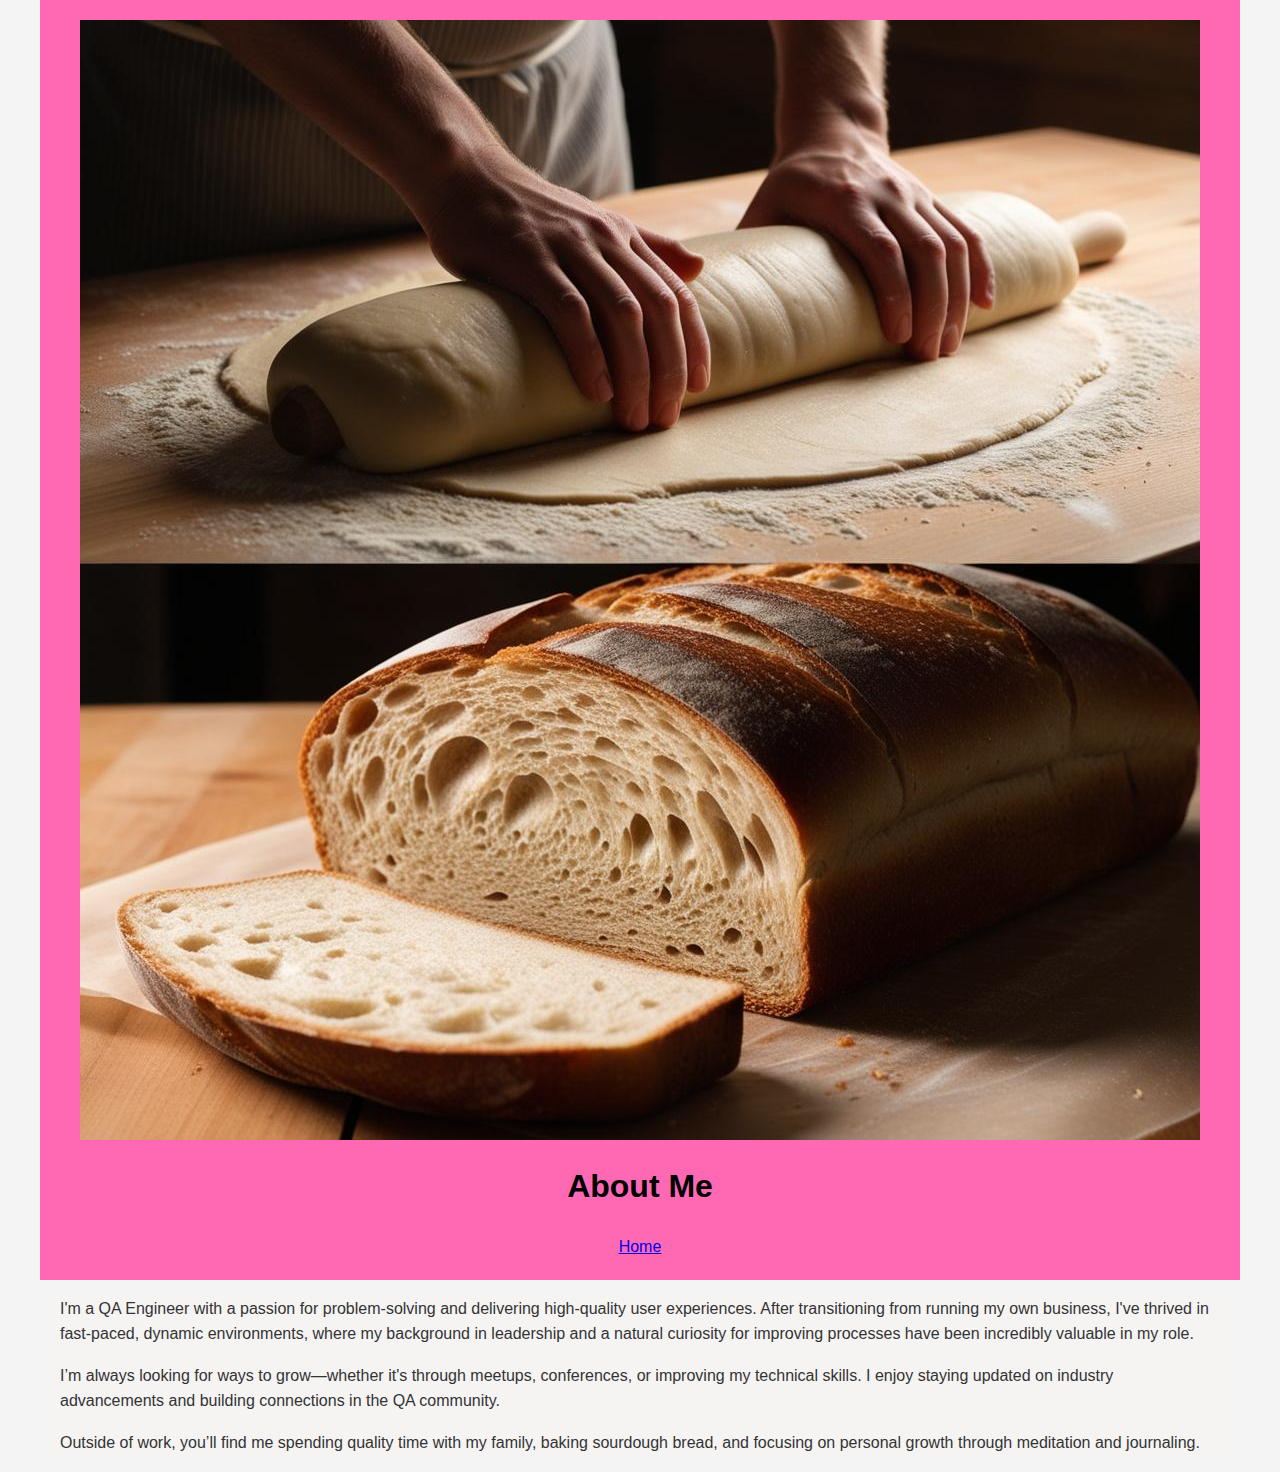
==== aboutme.html @ c9eb646d "Create AboutMe page" ====
<!DOCTYPE html>
<html lang="en">

<head>
    <meta charset="UTF-8">
    <meta name="viewport" content="width=device-width, initial-scale=1.0">
    <title>About Denise Kidman</title>
    <link rel="stylesheet" href="contact.css">
    <link rel="stylesheet" href="styles.css">
</head>

<body>
    <div class="container">
        <header class="image-container">
            <img src="sourdoughimage.png" alt="Portrait of Sourdough Bread" class="sourdough-photo" />
            <h1 class="title">About Me</h1>
            <nav>
                <a href="/index.html">Home</a>
            </nav>
        </header>
        <main>
            <div class="container">
                <section>
                    <p>I'm a QA Engineer with a passion for problem-solving and delivering high-quality user
                        experiences.
                        After transitioning from running my own business, I've thrived in fast-paced, dynamic
                        environments,
                        where my background in leadership and a natural curiosity for improving processes have
                        been
                        incredibly
                        valuable in my role.</p>
                    <p>I’m always looking for ways to grow—whether it's through meetups, conferences, or improving my
                        technical skills. I enjoy staying updated on industry advancements and building connections in
                        the QA community.
                    </p>
                    <p>Outside of work, you’ll find me spending quality time with my family, baking sourdough
                        bread, and
                        focusing on personal growth through meditation and journaling.</p>
                </section>
        </main>
    </div>
</body>

</html>
---- styles.css ----
:root {
    --primary-color: #f03aaae1;
    /* A vibrant pink */
    --secondary-color: #1cdad0ec;
    /* A bright teal */
    --text-color: #333;
    /* Dark gray for text */
    --bg-color: #f4f4f4;
    /* Light gray for background */
    --text-color-light: #333333;
    --bg-color-light: #f4f4f4;
    --text-color-dark: #f4f4f4;
    --bg-color-dark: #222222;
}

.title {
    color: black;
}

body {
    font-family: 'Roboto', sans-serif;
    line-height: 1.6;
    color: var(--text-color-light);
    background-color: var(--bg-color-light);
    transition: color 0.3s, background-color 0.3s;
    margin: 0;
    padding: 0;
}

/* Dark mode toggle styles */
.dark-mode-toggle {
    position: fixed;
    top: 20px;
    right: 20px;
}

.dark-mode-checkbox {
    opacity: 0;
    position: absolute;
}

label {
    width: 200px;
    height: 20px;
    position: relative;
    display: inline-block;
    background-color: var(--primary-color);
    border-radius: 100px;
    box-shadow: 0 0 10px rgba(0, 0, 0, 0.1);
    cursor: pointer;
    transition: background-color 0.3s;
}

label::after {
    content: '';
    width: 20px;
    height: 20px;
    background-color: var(--text-color-light);
    border-radius: 50%;
    position: absolute;
    top: 0;
    left: 0;
    transition: background-color 0.3s;
}

input:checked+label {
    background-color: var(--secondary-color);
}

input:checked+label:after {
    background-color: var(--secondary-color);
}

.dark-mode-label {
    display: flex;
    align-items: center;
    cursor: pointer;
}

.toggle-track {
    position: relative;
    width: 50px;
    height: 24px;
    background-color: #ccc;
    border-radius: 12px;
    transition: background-color 0.3s;
}

.toggle-indicator {
    position: absolute;
    top: 2px;
    left: 2px;
    width: 20px;
    height: 20px;
    background-color: white;
    border-radius: 50%;
    transition: transform 0.3s;
}

.toggle-text {
    margin-left: 10px;
    font-size: 14px;
}

/* Checked state */
.dark-mode-checkbox:checked+.dark-mode-label .toggle-track {
    background-color: var(--primary-color);
}

.dark-mode-checkbox:checked+.dark-mode-label .toggle-indicator {
    transform: translateX(26px);
}

/* Dark mode styles */
.dark-mode-checkbox:checked~body {
    --text-color: #f4f4f4;
    --bg-color: #333;
}

.dark-mode-checkbox:checked~body section {
    background-color: #444;
}

/* Keep nav list text color black in dark mode */
.dark-mode-checkbox:checked~body .nav-list {
    color: black;
}

main {
    background-color: rgb(245, 244, 243);
}

.container {
    max-width: 1200px;
    margin: 0 auto;
    padding: 0 20px;
}

header {
    background-color: hotpink;
    text-align: center;
    padding: 20px 0;
}

.image-container {
    display: flex;
    flex-direction: column;
    align-items: center;
}

.denise-photo {
    width: 200px;
    height: 200px;
    border-radius: 50%;
    object-fit: cover;
    margin-bottom: 20px;
}

.nav-list {
    display: flex;
    list-style-type: none;
    justify-content: center;
    justify-content: space-around;
    font-family: 'Franklin Gothic Medium', 'Arial Narrow', Arial, sans-serif;
    color: var(--text-color);
    background-color: aquamarine;
    padding: 5px;
}

.nav-list a:hover {
    color: hotpink;
}

/* Light mode (default) styles */
body {
    color: var(--text-color-light);
    background-color: var(--bg-color-light);
    transition: color 0.3s, background-color 0.3s;
}

/* Dark mode styles */
.dark-mode-checkbox:checked~body {
    color: var(--text-color-dark);
    background-color: var(--bg-color-dark);
}

/* Optionally, style other elements in dark mode */
.dark-mode-checkbox:checked~body header {
    background-color: var(--bg-color-dark);
}

.dark-mode-checkbox:checked~body .nav-list {
    color: black;
    /* Keep nav text black in dark mode */
}

#theme-switch {
    height: 50px;
    width: 50px;
    position: fixed;
    padding: 0;
    border-radius: 50%;
    background-color: var(--primary-color);
    display: flex;
    justify-content: center;
    align-items: center;
    position: fixed;
    top: 20px;
    right: 20px;
}
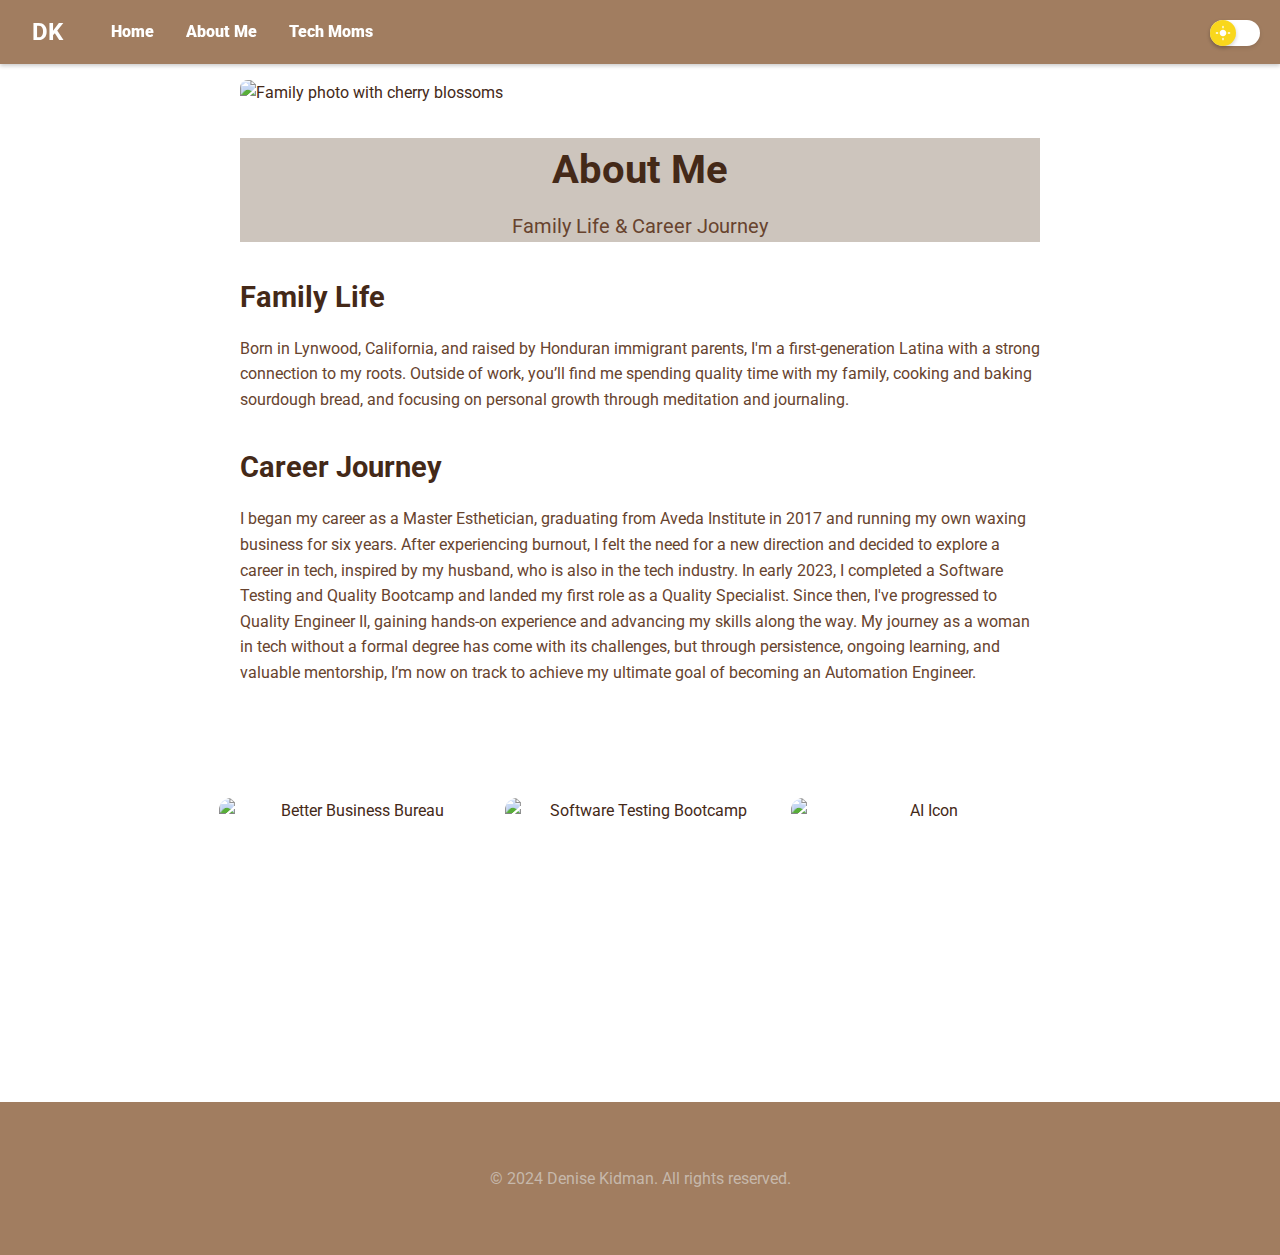
==== commit 744bc74e: "new style" ====
--- a/aboutme.html
+++ b/aboutme.html
@@ -4,41 +4,96 @@
 <head>
     <meta charset="UTF-8">
     <meta name="viewport" content="width=device-width, initial-scale=1.0">
-    <title>About Denise Kidman</title>
-    <link rel="stylesheet" href="contact.css">
+    <link rel="stylesheet" href="https://fonts.googleapis.com/css2?family=Roboto:wght@300;400;700&display=swap">
     <link rel="stylesheet" href="styles.css">
+    <link rel="stylesheet" href="aboutmestyle.css">
+    <title>About Me - Denise Kidman</title>
 </head>
 
 <body>
-    <div class="container">
-        <header class="image-container">
-            <img src="sourdoughimage.png" alt="Portrait of Sourdough Bread" class="sourdough-photo" />
-            <h1 class="title">About Me</h1>
-            <nav>
-                <a href="/index.html">Home</a>
-            </nav>
-        </header>
-        <main>
-            <div class="container">
-                <section>
-                    <p>I'm a QA Engineer with a passion for problem-solving and delivering high-quality user
-                        experiences.
-                        After transitioning from running my own business, I've thrived in fast-paced, dynamic
-                        environments,
-                        where my background in leadership and a natural curiosity for improving processes have
-                        been
-                        incredibly
-                        valuable in my role.</p>
-                    <p>I’m always looking for ways to grow—whether it's through meetups, conferences, or improving my
-                        technical skills. I enjoy staying updated on industry advancements and building connections in
-                        the QA community.
-                    </p>
-                    <p>Outside of work, you’ll find me spending quality time with my family, baking sourdough
-                        bread, and
-                        focusing on personal growth through meditation and journaling.</p>
-                </section>
-        </main>
-    </div>
+    <nav class="main-nav">
+        <div class="nav-container">
+            <div class="logo">
+                <a href="index.html">DK</a>
+            </div>
+            <ul class="nav-list">
+                <li><a href="index.html">Home</a></li>
+                <li><a href="aboutme.html">About Me</a></li>
+                <li><a href="techmoms.html">Tech Moms</a></li>
+            </ul>
+            <div class="dark-mode-toggle">
+                <input type="checkbox" id="darkmode-toggle" class="dark-mode-checkbox">
+                <label for="darkmode-toggle" class="dark-mode-label">
+                    <div class="toggle-indicator">
+                        <svg class="sun-icon" xmlns="http://www.w3.org/2000/svg" viewBox="0 0 24 24">
+                            <path
+                                d="M12 7c-2.76 0-5 2.24-5 5s2.24 5 5 5 5-2.24 5-5-2.24-5-5-5zM2 13h2c.55 0 1-.45 1-1s-.45-1-1-1H2c-.55 0-1 .45-1 1s.45 1 1 1zm18 0h2c.55 0 1-.45 1-1s-.45-1-1-1h-2c-.55 0-1 .45-1 1s.45 1 1 1zM11 2v2c0 .55.45 1 1 1s1-.45 1-1V2c0-.55-.45-1-1-1s-1 .45-1 1zm0 18v2c0 .55.45 1 1 1s1-.45 1-1v-2c0-.55-.45-1-1-1s-1 .45-1 1z" />
+                        </svg>
+                        <svg class="moon-icon" xmlns="http://www.w3.org/2000/svg" viewBox="0 0 24 24">
+                            <path
+                                d="M12 3c-4.97 0-9 4.03-9 9s4.03 9 9 9 9-4.03 9-9c0-0.46-0.04-0.92-0.1-1.36-0.98 1.37-2.58 2.26-4.4 2.26-2.98 0-5.4-2.42-5.4-5.4 0-1.81 0.89-3.42 2.26-4.4C12.92 3.04 12.46 3 12 3z" />
+                        </svg>
+                    </div>
+                </label>
+            </div>
+        </div>
+    </nav>
+
+    <main>
+        <div class="container">
+            <img src="familyphoto.png" alt="Family photo with cherry blossoms" class="full-width-image" />
+            <section class="hero-section">
+                <div class="profile-intro">
+                    <div class="intro-text">
+                        <h1 class="title">About Me</h1>
+                        <p class="subtitle">Family Life & Career Journey</p>
+                    </div>
+                </div>
+            </section>
+
+            <section>
+                <h2>Family Life</h2>
+                <p>Born in Lynwood, California, and raised by Honduran immigrant parents, I'm a first-generation Latina
+                    with a strong connection to my roots.
+                    Outside of work, you’ll find me spending quality time with my family, cooking and baking sourdough
+                    bread,
+                    and focusing on personal growth through meditation and journaling.</p>
+            </section>
+
+            <section>
+                <h2>Career Journey</h2>
+                <p>I began my career as a Master Esthetician, graduating from Aveda Institute in 2017 and running my
+                    own waxing business for six years. After experiencing burnout, I felt the need for a new
+                    direction and decided to explore a career in tech, inspired by my husband, who is also in the tech
+                    industry. In early 2023, I completed a Software Testing and Quality Bootcamp and landed my first
+                    role as a Quality Specialist. Since then, I've progressed to Quality Engineer II, gaining hands-on
+                    experience and advancing my skills along the way. My journey as a woman in tech without a formal
+                    degree has come with its challenges, but through persistence, ongoing learning, and valuable
+                    mentorship, I’m now on track to achieve my ultimate goal of becoming an Automation Engineer.</p>
+            </section>
+        </div>
+    </main>
+
+    <section class="career-images">
+        <div class="image-grid">
+            <div class="career-image">
+                <img src="bbb.png" alt="Better Business Bureau" />
+            </div>
+            <div class="career-image">
+                <img src="bootcamp.png" alt="Software Testing Bootcamp" />
+            </div>
+            <div class="career-image">
+                <img src="AIcon.png" alt="AI Icon" />
+            </div>
+        </div>
+    </section>
+
+    <footer>
+        <div class="container">
+            <p class="copyright__info">&copy; 2024 Denise Kidman. All rights reserved.</p>
+        </div>
+    </footer>
+    <script src="index.js"></script>
 </body>
 
 </html>--- a/styles.css
+++ b/styles.css
@@ -1,20 +1,29 @@
 :root {
-    --primary-color: #f03aaae1;
-    /* A vibrant pink */
-    --secondary-color: #1cdad0ec;
-    /* A bright teal */
-    --text-color: #333;
-    /* Dark gray for text */
-    --bg-color: #f4f4f4;
-    /* Light gray for background */
-    --text-color-light: #333333;
-    --bg-color-light: #f4f4f4;
-    --text-color-dark: #f4f4f4;
-    --bg-color-dark: #222222;
-}
-
-.title {
-    color: black;
+    --beige: #C6B8AB;
+    /* color one - light beige */
+    --light-gray: #CDC5BD;
+    /* color two - light gray */
+    --brown: #A17D60;
+    /* color three - medium brown */
+    --black: #19100E;
+    /* color four - almost black */
+    --dark-brown: #67432E;
+    /* color five - dark brown */
+    --deeper-brown: #442918;
+    /* color six - deeper brown */
+
+    /* Light mode */
+    --text-color-light: #442918;
+    /* deeper brown for text */
+    --bg-color-light: #fff;
+    --header-light: var(--brown);
+    --nav-light: var(--beige);
+
+    /* Dark mode */
+    --text-color-dark: var(--beige);
+    --bg-color-dark: var(--black);
+    --header-dark: var(--dark-brown);
+    --nav-dark: var(--light-gray);
 }
 
 body {
@@ -22,7 +31,6 @@
     line-height: 1.6;
     color: var(--text-color-light);
     background-color: var(--bg-color-light);
-    transition: color 0.3s, background-color 0.3s;
     margin: 0;
     padding: 0;
 }
@@ -32,6 +40,7 @@
     position: fixed;
     top: 20px;
     right: 20px;
+    z-index: 1001;
 }
 
 .dark-mode-checkbox {
@@ -39,107 +48,136 @@
     position: absolute;
 }
 
-label {
-    width: 200px;
-    height: 20px;
+.dark-mode-label {
+    width: 50px;
+    height: 26px;
+    background-color: #fff;
+    border-radius: 50px;
+    cursor: pointer;
+    display: inline-block;
     position: relative;
-    display: inline-block;
-    background-color: var(--primary-color);
-    border-radius: 100px;
-    box-shadow: 0 0 10px rgba(0, 0, 0, 0.1);
-    cursor: pointer;
+    box-shadow: 0 2px 4px rgba(0, 0, 0, 0.1);
     transition: background-color 0.3s;
 }
 
-label::after {
-    content: '';
-    width: 20px;
-    height: 20px;
-    background-color: var(--text-color-light);
+.toggle-indicator {
+    width: 26px;
+    height: 26px;
+    background-color: #f9d71c;
     border-radius: 50%;
     position: absolute;
     top: 0;
     left: 0;
-    transition: background-color 0.3s;
-}
-
-input:checked+label {
-    background-color: var(--secondary-color);
-}
-
-input:checked+label:after {
-    background-color: var(--secondary-color);
-}
-
-.dark-mode-label {
+    transition: transform 0.3s, background-color 0.3s;
     display: flex;
     align-items: center;
-    cursor: pointer;
-}
-
-.toggle-track {
-    position: relative;
-    width: 50px;
-    height: 24px;
-    background-color: #ccc;
-    border-radius: 12px;
-    transition: background-color 0.3s;
-}
-
-.toggle-indicator {
+    justify-content: center;
+    box-shadow: 0 2px 4px rgba(0, 0, 0, 0.2);
+    overflow: hidden;
+}
+
+.toggle-indicator svg {
+    width: 16px;
+    height: 16px;
+    fill: #fff;
     position: absolute;
-    top: 2px;
-    left: 2px;
-    width: 20px;
-    height: 20px;
-    background-color: white;
-    border-radius: 50%;
-    transition: transform 0.3s;
-}
-
+    top: 50%;
+    left: 50%;
+    transform: translate(-50%, -50%);
+}
+
+.sun-icon {
+    opacity: 1;
+}
+
+.moon-icon {
+    opacity: 0;
+}
+
+/* Dark mode specific toggle styles */
+body.dark-mode .toggle-indicator {
+    transform: translateX(24px);
+    background-color: #383838;
+}
+
+body.dark-mode .sun-icon {
+    opacity: 0;
+}
+
+body.dark-mode .moon-icon {
+    opacity: 1;
+}
+
+/* Remove any conflicting styles */
+.toggle-track,
 .toggle-text {
-    margin-left: 10px;
-    font-size: 14px;
-}
-
-/* Checked state */
-.dark-mode-checkbox:checked+.dark-mode-label .toggle-track {
-    background-color: var(--primary-color);
-}
-
-.dark-mode-checkbox:checked+.dark-mode-label .toggle-indicator {
-    transform: translateX(26px);
+    display: none;
 }
 
 /* Dark mode styles */
-.dark-mode-checkbox:checked~body {
-    --text-color: #f4f4f4;
-    --bg-color: #333;
-}
-
-.dark-mode-checkbox:checked~body section {
-    background-color: #444;
-}
-
-/* Keep nav list text color black in dark mode */
-.dark-mode-checkbox:checked~body .nav-list {
-    color: black;
-}
-
-main {
-    background-color: rgb(245, 244, 243);
+body.dark-mode {
+    color: var(--text-color-dark);
+    background-color: var(--bg-color-dark);
+}
+
+body.dark-mode header {
+    background-color: var(--header-dark);
+}
+
+body.dark-mode main {
+    background-color: var(--bg-color-dark);
+}
+
+body.dark-mode section {
+    background-color: var(--bg-color-dark);
+}
+
+body.dark-mode .nav-list {
+    background-color: var(--nav-dark);
+    color: var(--golden);
+}
+
+body.dark-mode .nav-list a {
+    color: var(--golden);
+}
+
+body.dark-mode .title {
+    color: var(--golden);
 }
 
 .container {
-    max-width: 1200px;
+    max-width: 1800px;
     margin: 0 auto;
     padding: 0 20px;
 }
 
+.container a {
+    color: var(--brown);
+    /* Change link color */
+    text-decoration: underline;
+    transition: color 0.3s ease;
+}
+
+.container a:hover {
+    color: var(--dark-brown);
+    /* Change hover color */
+}
+
+/* Dark mode styles for the link */
+body.dark-mode .container a {
+    color: var(--beige);
+    /* Change link color in dark mode */
+}
+
+body.dark-mode .container a:hover {
+    color: var(--light-gray);
+    /* Change hover color in dark mode */
+}
+
 header {
-    background-color: hotpink;
+    background-color: var(--header-light);
     text-align: center;
-    padding: 20px 0;
+    padding: 10px 0;
 }
 
 .image-container {
@@ -148,63 +186,285 @@
     align-items: center;
 }
 
-.denise-photo {
-    width: 200px;
-    height: 200px;
-    border-radius: 50%;
+.main-nav {
+    background-color: var(--brown);
+    box-shadow: 0 2px 4px rgba(0, 0, 0, 0.2);
+    position: sticky;
+    top: 0;
+    z-index: 1000;
+    padding: 0.8rem 0;
+}
+
+.nav-container {
+    max-width: 1500px;
+    margin: 0 auto;
+    padding: 0 2rem;
+    display: flex;
+    justify-content: space-between;
+    align-items: center;
+    gap: 2rem;
+}
+
+.logo a {
+    font-size: 1.5rem;
+    font-weight: bold;
+    text-decoration: none;
+    color: white;
+    transition: color 0.3s ease;
+}
+
+.logo a:hover {
+    color: var(--beige);
+}
+
+/* Updated nav list styles */
+.nav-list {
+    display: flex;
+    gap: 0rem;
+    list-style: none;
+    margin: 0;
+    padding: 0;
+    flex-grow: 1;
+    justify-content: left;
+    background-color: transparent;
+}
+
+.nav-list a {
+    text-decoration: none;
+    color: white;
+    font-weight: 900;
+    padding: 0.5rem 1rem;
+    position: relative;
+    transition: color 0.3s ease;
+}
+
+.nav-list a:hover {
+    color: var(--deeper-brown);
+}
+
+/* Dark mode specific styles */
+body.dark-mode .main-nav {
+    background-color: var(--dark-brown);
+}
+
+body.dark-mode .nav-list {
+    background-color: transparent;
+}
+
+body.dark-mode .logo a {
+    color: white;
+}
+
+body.dark-mode .logo a:hover {
+    color: var(--beige);
+}
+
+body.dark-mode .nav-list a {
+    color: var(--beige);
+}
+
+body.dark-mode .nav-list a:hover {
+    color: var(--deeper-brown);
+}
+
+/* Dark mode toggle styles in dark mode */
+body.dark-mode .toggle-track {
+    background-color: var(--deeper-brown);
+    border: 1px solid var(--beige);
+}
+
+body.dark-mode .toggle-indicator {
+    background-color: var(--beige);
+}
+
+/* Responsive adjustments */
+@media (max-width: 768px) {
+    .nav-container {
+        padding: 0 1rem;
+    }
+
+    .nav-list {
+        gap: 1.5rem;
+    }
+
+    .nav-list a {
+        padding: 0.5rem;
+    }
+}
+
+/* Hero Section Styles */
+.hero-section {
+    background-color: var(--light-gray);
+    padding: 0;
+    text-align: center;
+    margin-bottom: 0rem;
+}
+
+.hero-content {
+    max-width: 1400px;
+    margin: 0 auto;
+    display: flex;
+    justify-content: space-between;
+    align-items: center;
+    gap: 4rem;
+}
+
+.hero-text {
+    flex: 1;
+    max-width: 6500px;
+}
+
+.hero-title {
+    font-size: 4rem;
+    margin: 0;
+    color: var(--deeper-brown);
+    line-height: 1.2;
+}
+
+.hero-subtitle {
+    font-size: 1.2rem;
+    margin: 1.5rem 0;
+    color: var(--dark-brown);
+    line-height: 1.4;
+}
+
+.social-icons {
+    display: flex;
+    gap: 1.5rem;
+    margin-top: 2rem;
+}
+
+.social-icons a {
+    text-decoration: none;
+}
+
+.social-icons img {
+    width: 24px;
+    height: 24px;
+    transition: transform 0.3s ease;
+}
+
+.social-icons img:hover {
+    transform: translateY(-2px);
+}
+
+.hero-image {
+    flex: 1;
+    max-width: 500px;
+}
+
+.hero-image img {
+    width: 100%;
+    height: auto;
+    border-radius: 8px;
     object-fit: cover;
-    margin-bottom: 20px;
-}
-
-.nav-list {
-    display: flex;
-    list-style-type: none;
+}
+
+/* Dark mode adjustments */
+body.dark-mode .hero-title {
+    color: var(--beige);
+}
+
+body.dark-mode .hero-subtitle {
+    color: var(--text-color-dark);
+}
+
+body.dark-mode .social-handle {
+    color: var(--light-gray);
+}
+
+/* Responsive adjustments */
+@media (max-width: 768px) {
+    .hero-content {
+        flex-direction: column-reverse;
+        text-align: center;
+        gap: 2rem;
+    }
+
+    .hero-title {
+        font-size: 3rem;
+    }
+
+    .hero-subtitle {
+        font-size: 1.25rem;
+    }
+
+    .social-icons {
+        justify-content: center;
+    }
+
+    .hero-image {
+        max-width: 300px;
+        margin: 0 auto;
+    }
+}
+
+/* Footer styles */
+.footer-link {
+    display: flex;
+    align-items: center;
     justify-content: center;
-    justify-content: space-around;
-    font-family: 'Franklin Gothic Medium', 'Arial Narrow', Arial, sans-serif;
-    color: var(--text-color);
-    background-color: aquamarine;
-    padding: 5px;
-}
-
-.nav-list a:hover {
-    color: hotpink;
-}
-
-/* Light mode (default) styles */
-body {
-    color: var(--text-color-light);
-    background-color: var(--bg-color-light);
-    transition: color 0.3s, background-color 0.3s;
-}
-
-/* Dark mode styles */
-.dark-mode-checkbox:checked~body {
-    color: var(--text-color-dark);
-    background-color: var(--bg-color-dark);
-}
-
-/* Optionally, style other elements in dark mode */
-.dark-mode-checkbox:checked~body header {
-    background-color: var(--bg-color-dark);
-}
-
-.dark-mode-checkbox:checked~body .nav-list {
-    color: black;
-    /* Keep nav text black in dark mode */
-}
-
-#theme-switch {
-    height: 50px;
-    width: 50px;
-    position: fixed;
-    padding: 0;
-    border-radius: 50%;
-    background-color: var(--primary-color);
-    display: flex;
-    justify-content: center;
-    align-items: center;
-    position: fixed;
-    top: 20px;
-    right: 20px;
+    gap: 10px;
+}
+
+.linkedin-icon {
+    width: 24px;
+    height: 24px;
+    object-fit: contain;
+}
+
+footer a {
+    color: var(--brown);
+    text-decoration: underline;
+    transition: color 0.3s ease;
+}
+
+footer a:hover {
+    color: var(--dark-brown);
+}
+
+/* Dark mode footer styles */
+body.dark-mode .footer-link img {
+    filter: brightness(1.5);
+    /* Makes the icon slightly brighter in dark mode */
+}
+
+footer {
+    background-color: var(--brown);
+    /* Change to desired color */
+    color: var(--beige);
+    /* Change text color if needed */
+    padding: 2rem 0;
+    text-align: center;
+    margin-top: 3rem;
+}
+
+footer a {
+    color: var(--beige);
+    /* Change link color if needed */
+    text-decoration: underline;
+    transition: color 0.3s ease;
+}
+
+footer a:hover {
+    color: var(--light-gray);
+    /* Change hover color if needed */
+}
+
+/* Dark mode footer styles */
+body.dark-mode footer {
+    background-color: var(--dark-brown);
+    /* Change to desired dark mode color */
+    color: var(--light-gray);
+    /* Change text color if needed */
+}
+
+body.dark-mode footer a {
+    color: var(--light-gray);
+    /* Change link color if needed */
+}
+
+body.dark-mode footer a:hover {
+    color: var(--beige);
+    /* Change hover color if needed */
 }--- a/aboutmestyle.css
+++ b/aboutmestyle.css
@@ -0,0 +1,231 @@
+:root {
+    --beige: #C6B8AB;
+    --light-gray: #CDC5BD;
+    --brown: #A17D60;
+    --black: #19100E;
+    --dark-brown: #67432E;
+    --deeper-brown: #442918;
+
+    /* Light mode */
+    --text-color-light: #442918;
+    --bg-color-light: #fff;
+    --header-light: var(--brown);
+    --nav-light: var(--beige);
+
+    /* Dark mode */
+    --text-color-dark: var(--beige);
+    --bg-color-dark: var(--black);
+    --header-dark: var(--dark-brown);
+    --nav-dark: var(--light-gray);
+}
+
+
+.intro-text {
+    text-align: center;
+}
+
+.title {
+    color: var(--deeper-brown);
+    margin: 0;
+    font-size: 2.5rem;
+}
+
+.subtitle {
+    color: var(--dark-brown);
+    margin: 0.5rem 0 0;
+    font-size: 1.25rem;
+}
+
+/* Content Sections */
+section {
+    margin: 2rem 0;
+    background-color: tran;
+}
+
+section h2 {
+    color: var(--deeper-brown);
+    font-size: 1.8rem;
+    margin-bottom: 1rem;
+}
+
+section p,
+section ul {
+    color: var(--dark-brown);
+}
+
+
+/* Dark mode adjustments */
+body.dark-mode .title {
+    color: var(--beige);
+}
+
+body.dark-mode .subtitle {
+    color: var(--light-gray);
+}
+
+body.dark-mode section {
+    background-color: transparent;
+}
+
+body.dark-mode section h2 {
+    color: var(--beige);
+}
+
+body.dark-mode section p,
+body.dark-mode section ul {
+    color: var(--light-gray);
+}
+
+body.dark-mode section ul li {
+    border-bottom-color: var(--dark-brown);
+}
+
+/* Main Content Styles */
+.container {
+    max-width: 800px;
+    margin: 0 auto;
+    padding: 1rem 2rem;
+}
+
+
+footer {
+    background-color: var(--brown);
+    /* Change to desired color */
+    color: var(--beige);
+    /* Change text color if needed */
+    padding: 2rem 0;
+    text-align: center;
+    margin-top: 3rem;
+}
+
+footer a {
+    color: var(--beige);
+    /* Change link color if needed */
+    text-decoration: underline;
+    transition: color 0.3s ease;
+}
+
+footer a:hover {
+    color: var(--light-gray);
+    /* Change hover color if needed */
+}
+
+/* Dark mode footer styles */
+body.dark-mode footer {
+    background-color: var(--dark-brown);
+    /* Change to desired dark mode color */
+    color: var(--light-gray);
+    /* Change text color if needed */
+}
+
+body.dark-mode footer a {
+    color: var(--light-gray);
+    /* Change link color if needed */
+}
+
+body.dark-mode footer a:hover {
+    color: var(--beige);
+    /* Change hover color if needed */
+}
+
+/* Responsive Design */
+@media (max-width: 768px) {
+    .container {
+        padding: 1rem;
+    }
+
+    .about-content {
+        margin-top: -50px;
+        padding: 1.5rem;
+    }
+
+    h1 {
+        font-size: 2rem;
+    }
+
+
+    .profile-intro {
+        gap: 1.5rem;
+    }
+
+    .title {
+        font-size: 2rem;
+    }
+
+    .subtitle {
+        font-size: 1.1rem;
+    }
+}
+
+/* Career Images Section */
+.career-images {
+    margin: 4rem 0;
+    padding: 0 1rem;
+}
+
+.image-grid {
+    display: flex;
+    justify-content: center;
+    gap: 0.5rem;
+    max-width: 850px;
+    margin: 0 auto;
+}
+
+.career-image {
+    flex: 1;
+    text-align: center;
+    display: flex;
+    justify-content: center;
+    align-items: center;
+    padding: 0 0.25rem;
+}
+
+.career-image img {
+    width: 100%;
+    max-width: 280px;
+    height: 240px;
+    object-fit: contain;
+    border-radius: 12px;
+    transition: transform 0.3s ease;
+}
+
+.career-image img:hover {
+    transform: translateY(-5px);
+}
+
+/* Responsive adjustments for career images */
+@media (max-width: 768px) {
+    .image-grid {
+        flex-direction: column;
+        align-items: center;
+        gap: 0.5rem;
+    }
+
+    .career-image {
+        width: 100%;
+        max-width: 250px;
+        padding: 0;
+    }
+
+    .career-image img {
+        height: 210px;
+        border-radius: 10px;
+    }
+}
+
+/* Full-width image */
+.full-width-image {
+    width: 100%;
+    max-width: 800px;
+    height: auto;
+    border-radius: 8px;
+    margin: 0 auto;
+    display: block;
+}
+
+/* Responsive adjustments */
+@media (max-width: 768px) {
+    .full-width-image {
+        max-width: 100%;
+    }
+}